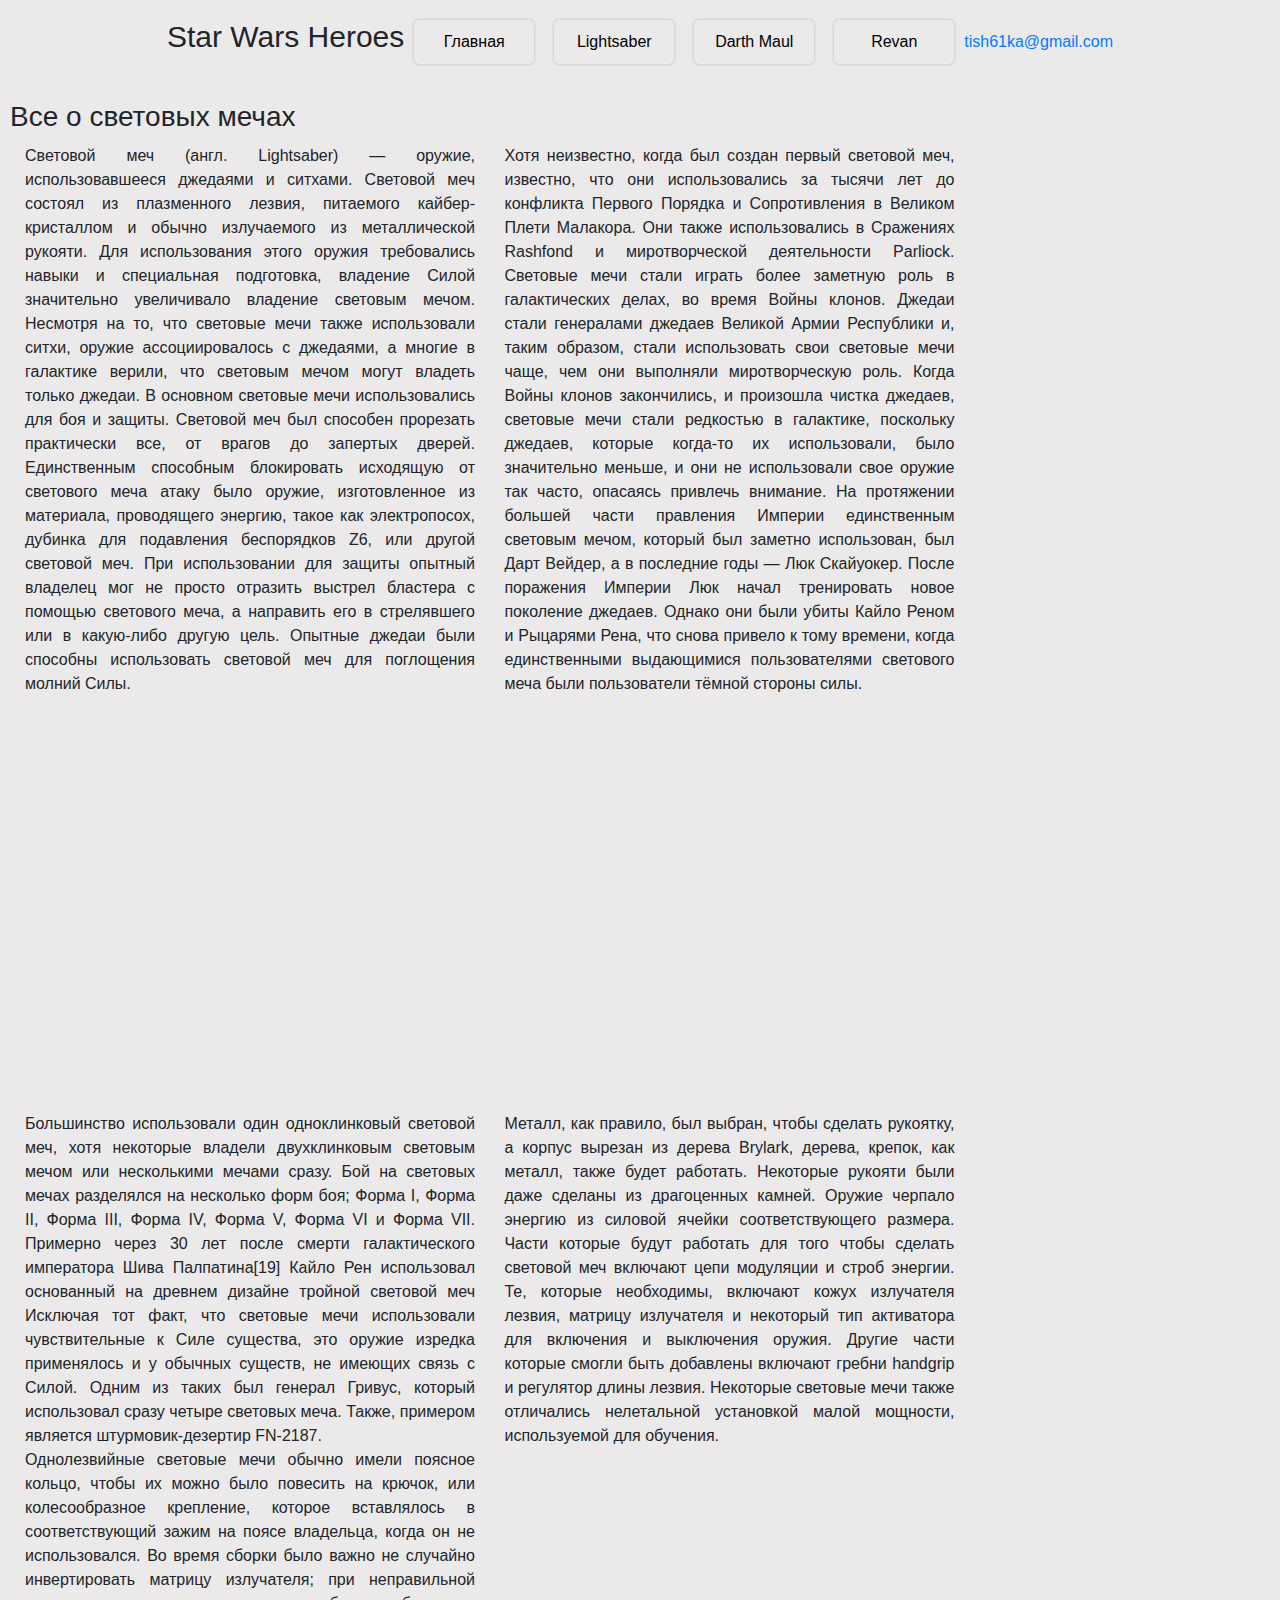
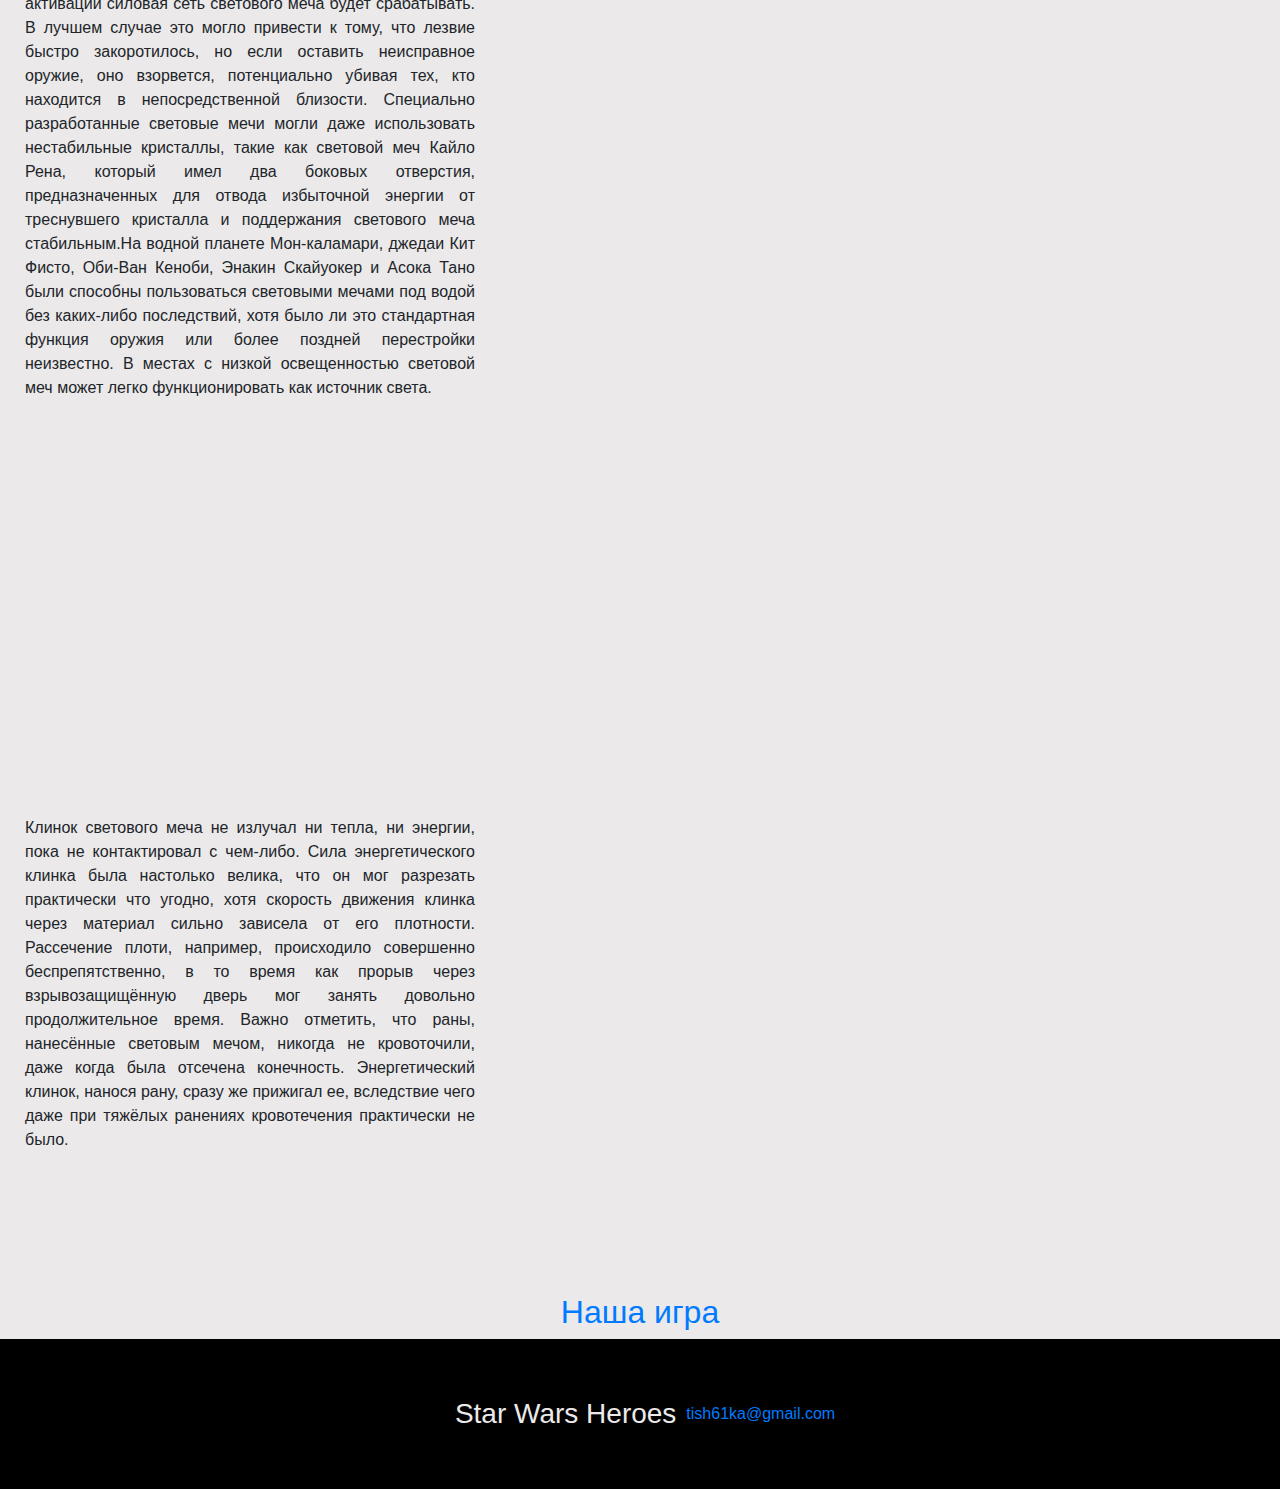
==== about.html @ 0b90e82b "created site" ====
<!DOCTYPE html>
<html lang="ru">
  <head>
    <meta charset="UTF-8" />
    <meta name="viewport" content="width=device-width, initial-scale=1.0" />
    <link
      rel="stylesheet"
      href="https://stackpath.bootstrapcdn.com/bootstrap/4.3.1/css/bootstrap.min.css"
      integrity="sha384-ggOyR0iXCbMQv3Xipma34MD+dH/1fQ784/j6cY/iJTQUOhcWr7x9JvoRxT2MZw1T"
      crossorigin="anonymous"
    />
    <link
      rel="stylesheet"
      href="https://use.fontawesome.com/releases/v5.8.2/css/all.css"
      integrity="sha384-oS3vJWv+0UjzBfQzYUhtDYW+Pj2yciDJxpsK1OYPAYjqT085Qq/1cq5FLXAZQ7Ay"
      crossorigin="anonymous"
    />
    <link rel="shortcut icon" href="./favicon.ico" />
    <link rel="stylesheet" href="./css/style.css" />
    <title>Star Wars Heroes</title>
  </head>
  <body>
    <header class="main-header">
      <h1>Star Wars Heroes</h1>
      <nav id="main_menu" class="main-menu">
        <ul class="menu_container">
          <li class="menu-item">
            <a class="menu-link" href="./index.html"
              ><i class="fas fa-home"></i> Главная</a
            >
          </li>
          <li class="menu-item">
            <a class="menu-link" href="./about.html"
              ><i class="fas fa-tag"></i> Lightsaber</a
            >
          </li>
          <li class="menu-item">
            <a class="menu-link" href="./page.html"><i class="fas fa-tag"></i> Darth Maul</a>
          </li>
          <li class="menu-item">
            <a class="menu-link" href="./page3.html"><i class="fas fa-tag"></i> Revan</a>
          </li>
        </ul>
        <button id="menu_btn" class="btn btn-close btn-default">
          <i class="fas fa-bars"></i>
        </button>
      </nav>
      <div class="contacts">
          <a href="mailto:tish61ka@gmail.com?subject=Вашиgредложения">tish61ka@gmail.com</a>
        </div>
    </header>
    <main>
        <section class="s1" id="1"></section>
        <h3>Все о световых мечах</h3>   
       <div class="box b1">     
               <p>
                  Световой меч (англ. Lightsaber) — оружие, использовавшееся джедаями и ситхами. Световой меч состоял из плазменного лезвия, питаемого кайбер-кристаллом и обычно излучаемого из металлической рукояти. Для использования этого оружия требовались навыки и специальная подготовка, владение Силой значительно увеличивало владение световым мечом. Несмотря на то, что световые мечи также использовали ситхи, оружие ассоциировалось с джедаями, а многие в галактике верили, что световым мечом могут владеть только джедаи.
                  В основном световые мечи использовались для боя и защиты. Световой меч был способен прорезать практически все, от врагов до запертых дверей.
                  Единственным способным блокировать исходящую от светового меча атаку было оружие, изготовленное из материала, проводящего энергию, такое как электропосох, дубинка для подавления беспорядков Z6, или другой световой меч.
                  При использовании для защиты опытный владелец мог не просто отразить выстрел бластера с помощью светового меча, а направить его в стрелявшего или в какую-либо другую цель. Опытные джедаи были способны использовать световой меч для поглощения молний Силы. 
               </p>
                   <div class="ramka"><img src="https://s8.hostingkartinok.com/uploads/images/2019/06/b775c4080d1ca7a8eb9997651f725da9.gif" alt="" class="kapt"></div>
               <p>
                  Большинство использовали один одноклинковый световой меч, хотя некоторые владели двухклинковым световым мечом или несколькими мечами сразу.
                  Бой на световых мечах разделялся на несколько форм боя; Форма I, Форма II, Форма III, Форма IV, Форма V, Форма VI и Форма VII.
                  Примерно через 30 лет после смерти галактического императора Шива Палпатина[19] Кайло Рен использовал основанный на древнем дизайне тройной световой меч
                  Исключая тот факт, что световые мечи использовали чувствительные к Силе существа, это оружие изредка применялось и у обычных существ, не имеющих связь с Силой. Одним из таких был генерал Гривус, который использовал сразу четыре световых меча. Также, примером является штурмовик-дезертир FN-2187.
               </p>
           </div>
           <div class="box b2">
               <p>
                  Хотя неизвестно, когда был создан первый световой меч, известно, что они использовались за тысячи лет до конфликта Первого Порядка и Сопротивления в Великом Плети Малакора. Они также использовались в Сражениях Rashfond и миротворческой деятельности Parliock.
                  Световые мечи стали играть более заметную роль в галактических делах, во время Войны клонов. Джедаи стали генералами джедаев Великой Армии Республики и, таким образом, стали использовать свои световые мечи чаще, чем они выполняли миротворческую роль.
                  Когда Войны клонов закончились, и произошла чистка джедаев, световые мечи стали редкостью в галактике, поскольку джедаев, которые когда-то их использовали, было значительно меньше, и они не использовали свое оружие так часто, опасаясь привлечь внимание. На протяжении большей части правления Империи единственным световым мечом, который был заметно использован, был Дарт Вейдер, а в последние годы — Люк Скайуокер.
                  После поражения Империи Люк начал тренировать новое поколение джедаев. Однако они были убиты Кайло Реном и Рыцарями Рена, что снова привело к тому времени, когда единственными выдающимися пользователями светового меча были пользователи тёмной стороны силы.
               </p>    
               <div class="ramka"><img src="https://s8.hostingkartinok.com/uploads/images/2019/06/05ba648a7a5730bbdf9d564c42e3145a.gif" alt="" ></div>
               <p>
                  Металл, как правило, был выбран, чтобы сделать рукоятку, а корпус вырезан из дерева Brylark, дерева, крепок, как металл, также будет работать. Некоторые рукояти были даже сделаны из драгоценных камней. Оружие черпало энергию из силовой ячейки соответствующего размера. Части которые будут работать для того чтобы сделать световой меч включают цепи модуляции и строб энергии. Те, которые необходимы, включают кожух излучателя лезвия, матрицу излучателя и некоторый тип активатора для включения и выключения оружия. Другие части которые смогли быть добавлены включают гребни handgrip и регулятор длины лезвия. Некоторые световые мечи также отличались нелетальной установкой малой мощности, используемой для обучения. 
               </p>
           </div>
           <div class="box b3">
               <p>
                  Однолезвийные световые мечи обычно имели поясное кольцо, чтобы их можно было повесить на крючок, или колесообразное крепление, которое вставлялось в соответствующий зажим на поясе владельца, когда он не использовался.
                  Во время сборки было важно не случайно инвертировать матрицу излучателя; при неправильной активации силовая сеть светового меча будет срабатывать. В лучшем случае это могло привести к тому, что лезвие быстро закоротилось, но если оставить неисправное оружие, оно взорвется, потенциально убивая тех, кто находится в непосредственной близости.
                  Специально разработанные световые мечи могли даже использовать нестабильные кристаллы, такие как световой меч Кайло Рена, который имел два боковых отверстия, предназначенных для отвода избыточной энергии от треснувшего кристалла и поддержания светового меча стабильным.На водной планете Мон-каламари, джедаи Кит Фисто, Оби-Ван Кеноби, Энакин Скайуокер и Асока Тано были способны пользоваться световыми мечами под водой без каких-либо последствий, хотя было ли это стандартная функция оружия или более поздней перестройки неизвестно. В местах с низкой освещенностью световой меч может легко функционировать как источник света.
               </p>
               <div class="ramka"><img src="https://s8.hostingkartinok.com/uploads/images/2019/06/e66e16c70cc3cef81e7b4b28f92f0a86.gif" alt="" class="kapt"></div>
               <p>
                  Клинок светового меча не излучал ни тепла, ни энергии, пока не контактировал с чем-либо. Сила энергетического клинка была настолько велика, что он мог разрезать практически что угодно, хотя скорость движения клинка через материал сильно зависела от его плотности. Рассечение плоти, например, происходило совершенно беспрепятственно, в то время как прорыв через взрывозащищённую дверь мог занять довольно продолжительное время. Важно отметить, что раны, нанесённые световым мечом, никогда не кровоточили, даже когда была отсечена конечность. Энергетический клинок, нанося рану, сразу же прижигал ее, вследствие чего даже при тяжёлых ранениях кровотечения практически не было.
               </p>
           </div>
       <section class="s2" id="2">
           <div class="teg images kart1"></div>
           <div class="teg images kart2"></div>
           <div class="teg images kart3"></div>
           <div class="teg images_1 kart4"></div>
           <div class="teg images_1 kart5"></div>
           <div class="teg images_1 kart6"></div>            
       </section>
       <section id="menu">
          <a href="./page2.html"><h2>Нашa игра</h2></a>
        </section>
    </main>
    <footer class="main-footer">
      <h3>Star Wars Heroes</h3>
      <div class="contacts">
          <a href="mailto:tish61ka@gmail.com?subject=Вашипредложения">tish61ka@gmail.com</a>
        </div>
    </footer>

    <script src="./js/menu.js"></script>
  </body>
</html>
---- css/style.css ----
html,
body {
  margin: 0;
  background: #ebe9e9;
}

.btn-close {
  position: absolute;
  top: 0;
  right: -20px;
  width: 30px;
  text-align: center;
}

.main-header {
  display: flex;
  justify-content: center;
  align-items: baseline;
  padding: 10px;
  box-sizing: border-box;
  height: 90px;
}

.main-header h1 {
  font-size: 30px;
}

.main-menu {
  display: block;
  width: 150px;
  height: 100vh;
  position: fixed;
  left: 0;
  top: 0;
  z-index: 10;
  background: #ebe9e9;
  padding: 0;
  transform: translateX(-150px);
  transition: 0.3s;
}

.main-menu.is-open {
  transform: translateX(0);
}

.menu-item {
  display: block;
  margin: 10px;
  list-style-type: none;
}

.menu_container {
  padding: 0;
}

.menu-link {
  padding: 10px;
  display: block;
  text-decoration: none;
  color: black;
  box-shadow: 0 0 3px 0 rgba(50, 50, 50, 0.3);
  transition: 0.3s;
  border-radius: 5px;
  width: 120px;
  text-align: center;
}

.menu-link:hover {
  box-shadow: 0 0 3px 0 rgba(50, 50, 50, 0.8);
}

.big-pic {
  height: calc(100vh - 80px);
  width: 100%;
  background: url(https://www.mldspot.com/sites/default/files/field/image/StarWars-Aug2016.jpg) 50% / cover;
}

.split {
  display: flex;
  height: 100%;
  align-items: center;
  justify-content: center;
}

.left-text {
  width: 400px;
  background: rgba(0, 0, 0, 0.4);
  padding: 20px;
  border-radius: 5px;
  color: white;
}

.right-text {
  width: 400px;
}

.brief-item {
  width: 100%;
  padding: 10px;
  position: relative;
  box-sizing: border-box;
  background: gray;
  margin: 20px 0;
  transition: 0.3s;
}

.brief-item > img {
  position: absolute;
  left: 0;
  top: 0;
  object-fit: cover;
  width: 100%;
  height: 100%;
}

.brief-item > p {
  position: relative;
  left: 0;
  margin-top: 120px;
  color: white;
  font-family: fantasy;
  text-align: center;
}
.main-footer {
  height: 150px;
  background: #000;
  display: flex;
  justify-content: center;
  align-items: center;
  color: #ebe9e9;
}

h2 {
  text-align: center;
}
.footer-menu {
  display: none;
}


@media (min-width: 1024px) {
  .btn-close {
    display: none;
  }
  .main-menu {
    position: relative;
    width: auto;
    height: auto;
    transform: translateX(0);
  }
  .menu_container {
    display: flex;
  }

  .brief {
    display: flex;
    align-items: center;
    justify-content: center;
  }

  .brief-item {
    width: 300px;
    padding: 10px;
    position: relative;
    box-sizing: border-box;
    background: gray;
    margin: 20px;
    transition: 0.3s;
  }

  .brief-item:hover {
    transform: scale(1.1);
  }

  .footer-menu {
    display: block;
  }
  h3{
    margin: 10px 10px;
  }
  p{
    text-align: justify;
  }
.box{
  display: inline-block;  
}
.b1{
  height: 300px;
  width: 450px;
  text-align: justify;
  margin: 0 25px;
  vertical-align: top;
}
.b2{
  height: 300px;
  width: 450px;
}
.b3{
  height: 300px;
  width: 450px;
  vertical-align: top;
  margin: 0 25px;
}
.picture{
  height: 351px;
  width: 450px;
}
.pic1{
  background: url(https://s8.hostingkartinok.com/uploads/images/2019/05/0ed5bfa243e1c85733bcc76d8199ece2.jpg);
}
.pic2{
  background: url(https://s8.hostingkartinok.com/uploads/images/2019/05/685bd668f259156f94f75810cad927aa.jpg);
}
.pic3{
  background: url(https://s8.hostingkartinok.com/uploads/images/2019/05/ac28fe2d903c0fdbf108f2418ad8cc8e.jpg);
}
.images{
  width: 495px;
  height: 300px;
  display:inline-block;
  margin: 6px 2px;
  transition: 0.5s;
}
.images_1{
  width: 495px;
  height: 300px;
  display:inline-block;
  margin: 0px 2px;
  transition: 0.5s;
}
.im1{
  background: url(https://s8.hostingkartinok.com/uploads/images/2019/05/37f3d2bfbec6c129d6966e5e2652dff9.jpg);
}
.im2{
  background: url(https://s8.hostingkartinok.com/uploads/images/2019/05/2630a3dd66f4ea99990f685419d9c933.jpg);
}
.im3{
  background: url(https://s8.hostingkartinok.com/uploads/images/2019/05/6c0b6b250677630700fc82a33228622c.jpg);
}
.im4{
  background: url(https://s8.hostingkartinok.com/uploads/images/2019/05/3da350b53211275e46e2050f65349f5d.png);  
}
.im5{
  background: url(https://s8.hostingkartinok.com/uploads/images/2019/05/8795be8ad2f7b12caff957a40859c68e.jpeg); 
}
.im6{
  background: url(https://s8.hostingkartinok.com/uploads/images/2019/05/705078a35665b4a5d615ccd980e4725e.jpg);
}
.im1:hover{
  transform: scale(1.1);
  transform: scale(1.1);
  transform: scale(1.1);
}
.im2:hover{
  transform: scale(1.1);
  transform: scale(1.1);
  transform: scale(1.1);
}
.im3:hover{
  transform: scale(1.1);
  transform: scale(1.1);
  transform: scale(1.1);
}
.im4:hover{
  transform: scale(1.1);
  transform: scale(1.1);
  transform: scale(1.1);
}
.im5:hover{
  transform: scale(1.1);
  transform: scale(1.1);
  transform: scale(1.1);
}
.im6:hover{
  transform: scale(1.1);
  transform: scale(1.1);
  transform: scale(1.1);
}
.s2{
  margin: 100px 0 100px 0;
}
.s3{
  margin: 50px 0;
}
.kniga{
  height: 260px;
  width: 220px;
  display: inline-block;
  margin: 10px;
  transition: 0.5s;
}
.kn1{
  background: url(https://s8.hostingkartinok.com/uploads/images/2019/05/e98f22453fdd86883c750cf68d42fa01.jpg);
}
.kn2{
  background: url(https://s8.hostingkartinok.com/uploads/images/2019/05/be2cf07ab03e35950b14ac3025b5e8d0.jpg);
}
.kn3{
  background: url(https://s8.hostingkartinok.com/uploads/images/2019/05/c8a8e73d851019a637c5ee007d07b01b.jpg);
}
.kn4{
  background: url(https://s8.hostingkartinok.com/uploads/images/2019/05/89780eb474433f9778c60df587e0354e.jpg);
}
.kn5{
  background: url(https://s8.hostingkartinok.com/uploads/images/2019/05/82f2799b82c3077e1c78bb0312cf9d33.jpg);
}
.kn6{
  background: url(https://s8.hostingkartinok.com/uploads/images/2019/05/0fa213fd458113c2eaa7c8a891bf1581.jpg);
}
.kn1:hover{
  transform: scale(1.1);
  transform: scale(1.1);
  transform: scale(1.1);
}
.kn2:hover{
  transform: scale(1.1);
  transform: scale(1.1);
  transform: scale(1.1);
}
.kn3:hover{
  transform: scale(1.1);
  transform: scale(1.1);
  transform: scale(1.1);
}
.kn4:hover{
  transform: scale(1.1);
  transform: scale(1.1);
  transform: scale(1.1);
}
.kn5:hover{
  transform: scale(1.1);
  transform: scale(1.1);
  transform: scale(1.1);
}
.kn6:hover{
  transform: scale(1.1);
  transform: scale(1.1);
  transform: scale(1.1);
}
.ramka{
  height: 400px;
  width: 300px;
  padding: 40px 20px;
}

.kart1{
  background: url(https://s8.hostingkartinok.com/uploads/images/2019/06/797d4a4f6a8492740148e3dbb4dfa485.jpg);
}
.kart2{
  background: url(https://s8.hostingkartinok.com/uploads/images/2019/06/8103f124da13ef9d3c535be9acf95383.jpg);
}
.kart3{
  background: url(https://s8.hostingkartinok.com/uploads/images/2019/06/e09c02942d48e1008500c0b810ebc521.jpg);
}
.kart4{
  background: url(https://s8.hostingkartinok.com/uploads/images/2019/06/6c30c2321c7cf8c13b824a9e555d410b.jpg);
}
.kart5{
  background: url(https://s8.hostingkartinok.com/uploads/images/2019/06/0d34ef59403e20017e4d3008fce4a840.jpg);
}
.kart6{
  background: url(https://s8.hostingkartinok.com/uploads/images/2019/06/f3f1ca7e3306880280afc244888c045c.jpg);
}
.kart1:hover{
  transform: scale(1.1);
}
.kart2:hover{
  transform: scale(1.1);
}
.kart3:hover{
  transform: scale(1.1);
}
.kart4:hover{
  transform: scale(1.1);
}
.kart5:hover{
  transform: scale(1.1);
}
.kart6:hover{
  transform: scale(1.1);
}
.im{
  width: 495px;
  height: 275px;
  display:inline-block;
  margin: 6px 2px;
  transition: 0.5s;
}
.im_1{
  width: 495px;
  height: 275px;
  display:inline-block;
  margin: 0px 2px;
  transition: 0.5s;
}
.imag1{
  background: url(https://s8.hostingkartinok.com/uploads/images/2019/06/4e0c39ca22c337cc3a992e5660674d98.jpg);
}
.imag2{
  background: url(https://s8.hostingkartinok.com/uploads/images/2019/06/de8f3bf4592698cb165d4b09045d300a.jpeg);
}
.imag3{
  background: url(https://s8.hostingkartinok.com/uploads/images/2019/06/6519248db0fea338e7af81b1a50aacd1.jpg);
}
.imag4{
  background: url(https://s8.hostingkartinok.com/uploads/images/2019/06/d9c615def5f675fa89e92953285ce9ab.jpg);
}
.imag5{
  background: url(https://s8.hostingkartinok.com/uploads/images/2019/06/4fed56d239c154361bf5ae48513b15b5.jpg);
}
.imag6{
  background: url(https://s8.hostingkartinok.com/uploads/images/2019/06/31d9fb35e43694fbdb65991b7786cd94.jpeg);
}
.imag1:hover{
  transform: scale(1.1);
}
.imag2:hover{
  transform: scale(1.1);
}
.imag3:hover{
  transform: scale(1.1);
}
.imag4:hover{
  transform: scale(1.1);
}
.imag5:hover{
  transform: scale(1.1);
}
.imag6:hover{
  transform: scale(1.1);
}
}
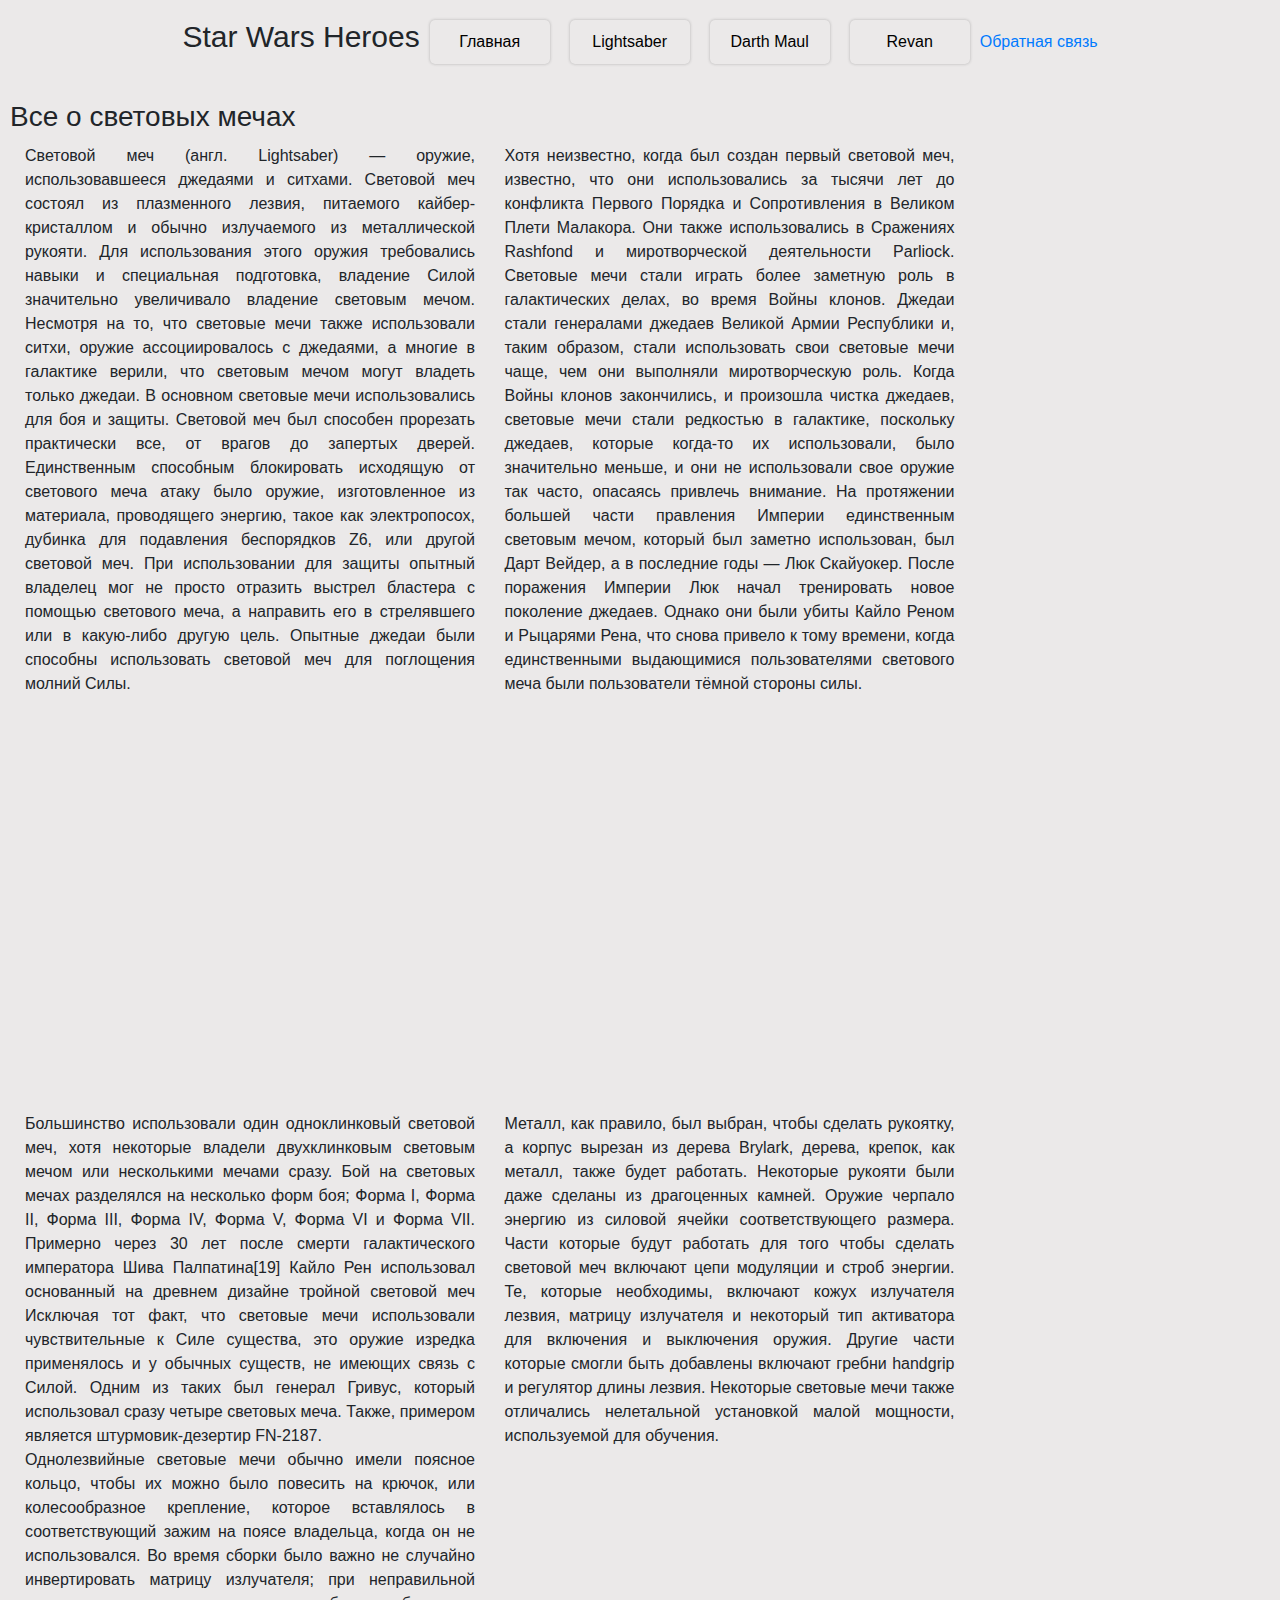
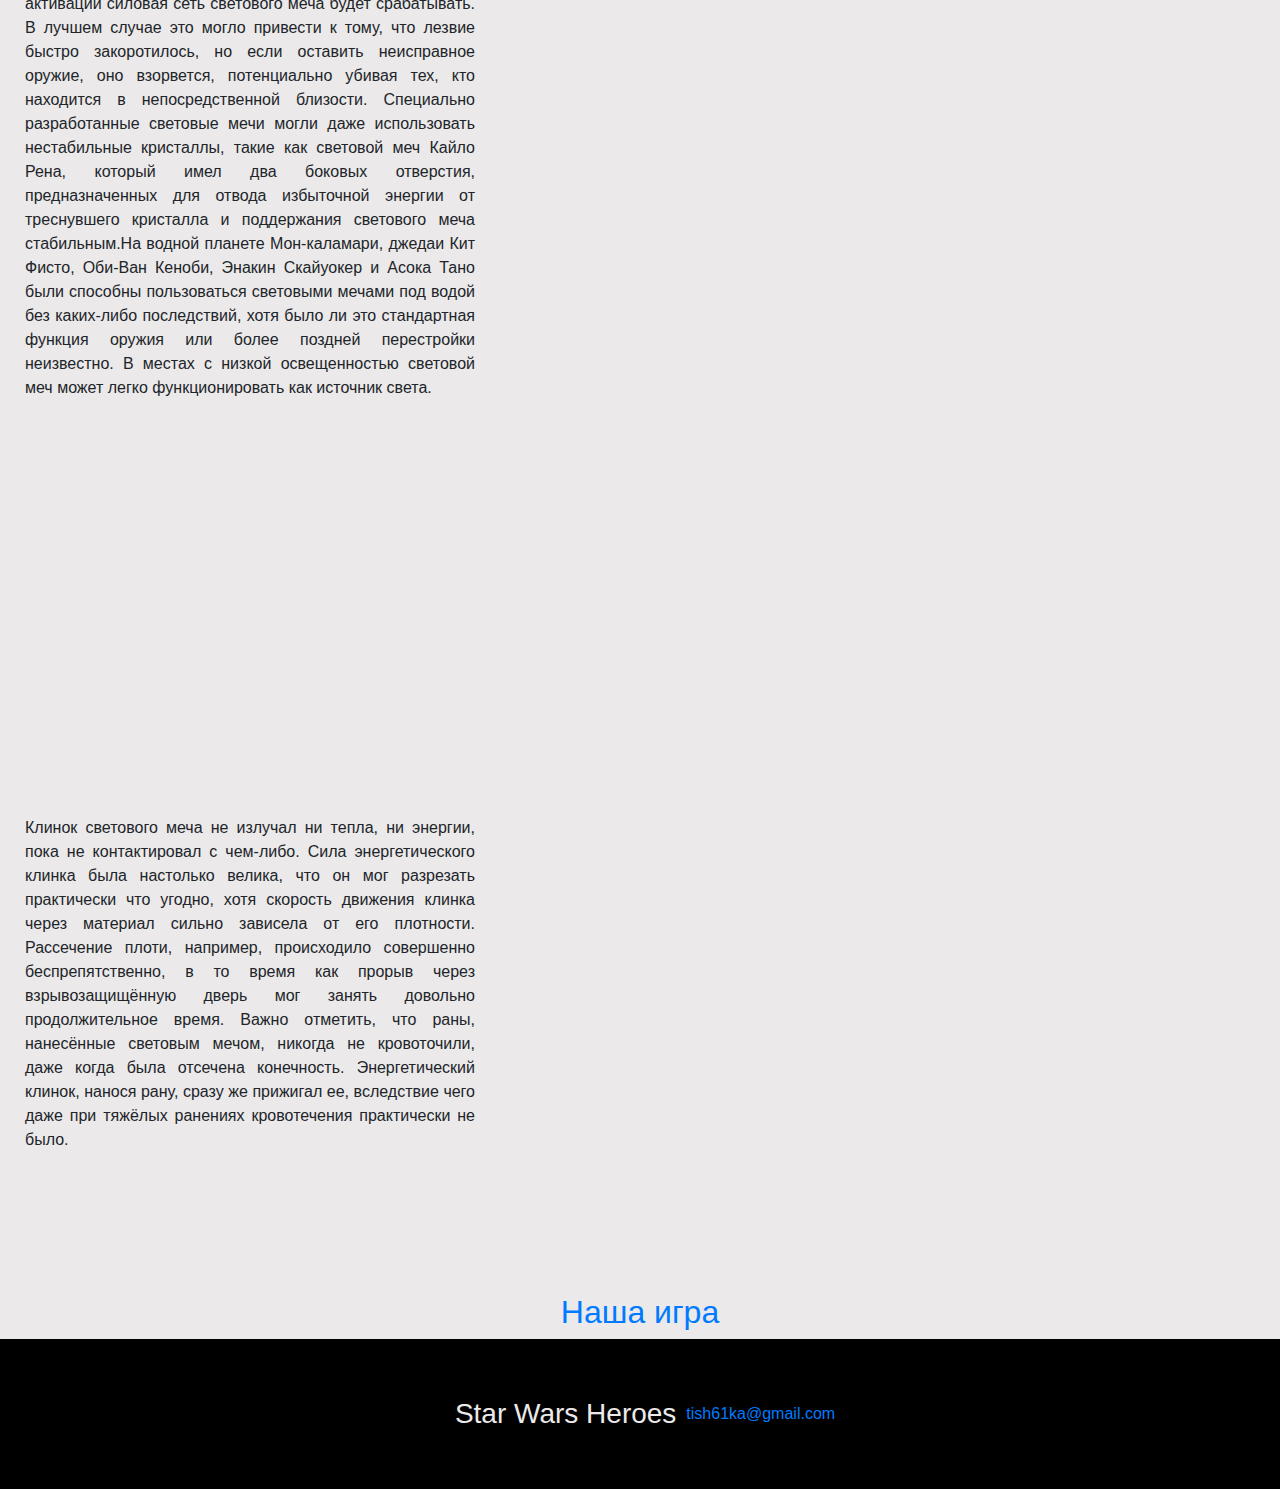
==== commit dd5d305b: "Update about.html" ====
--- a/about.html
+++ b/about.html
@@ -46,7 +46,7 @@
         </button>
       </nav>
       <div class="contacts">
-          <a href="mailto:tish61ka@gmail.com?subject=Вашиgредложения">tish61ka@gmail.com</a>
+          <a href="mailto:tish61ka@gmail.com?subject=Вашиgредложения">Обратная связь</a>
         </div>
     </header>
     <main>
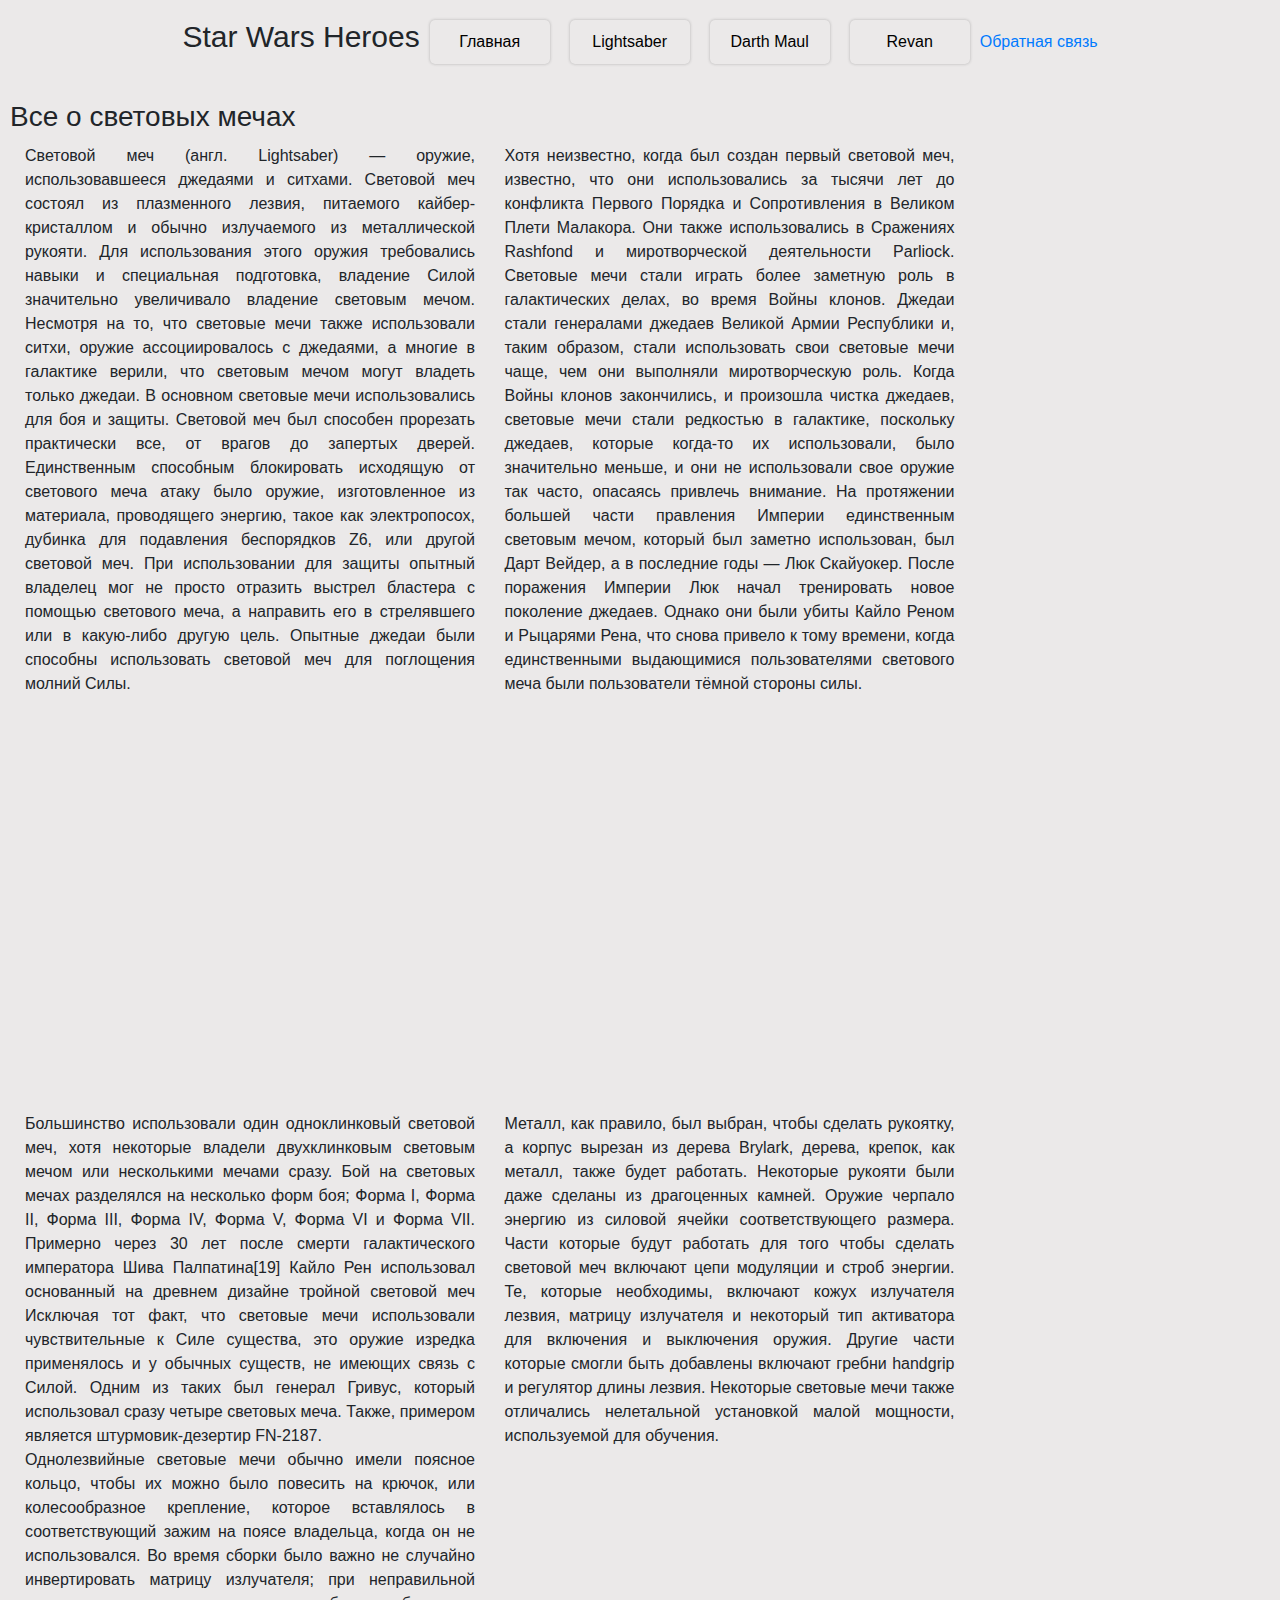
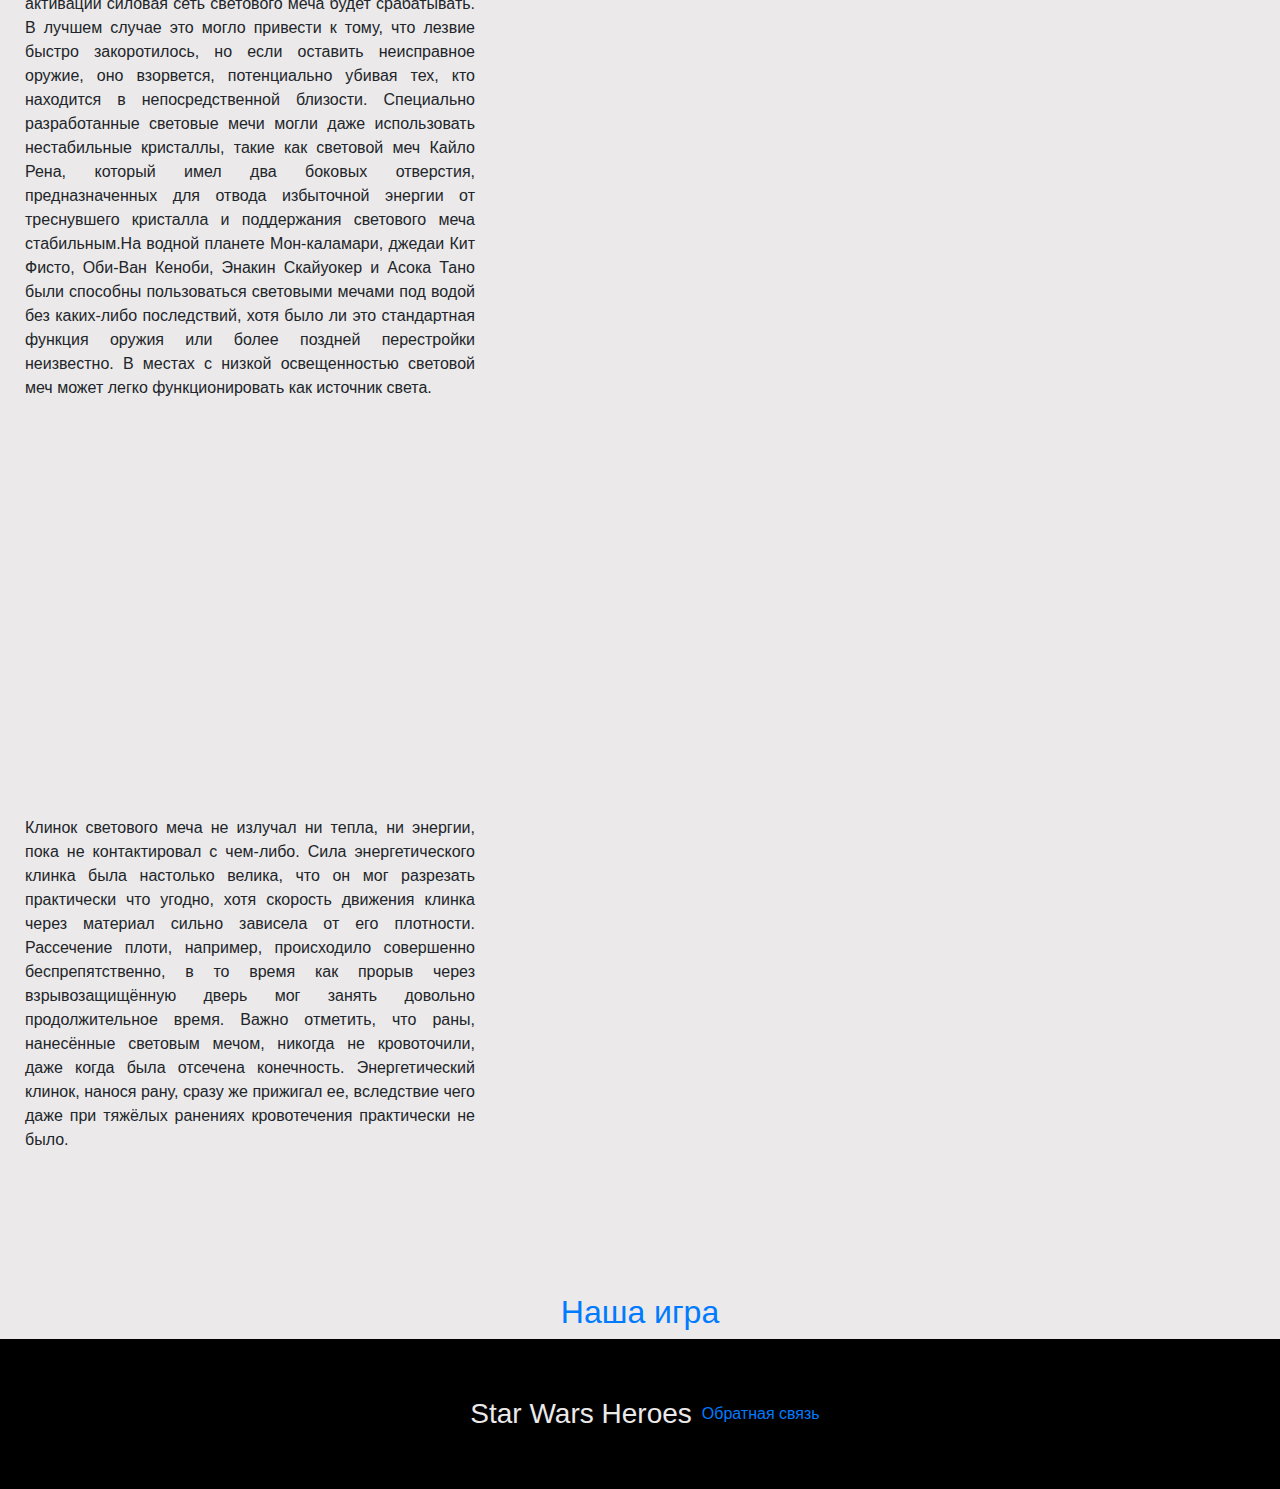
==== commit 0d6a1496: "Update about.html" ====
--- a/about.html
+++ b/about.html
@@ -105,7 +105,7 @@
     <footer class="main-footer">
       <h3>Star Wars Heroes</h3>
       <div class="contacts">
-          <a href="mailto:tish61ka@gmail.com?subject=Вашипредложения">tish61ka@gmail.com</a>
+          <a href="mailto:tish61ka@gmail.com?subject=Вашипредложения">Обратная связь</a>
         </div>
     </footer>
 
